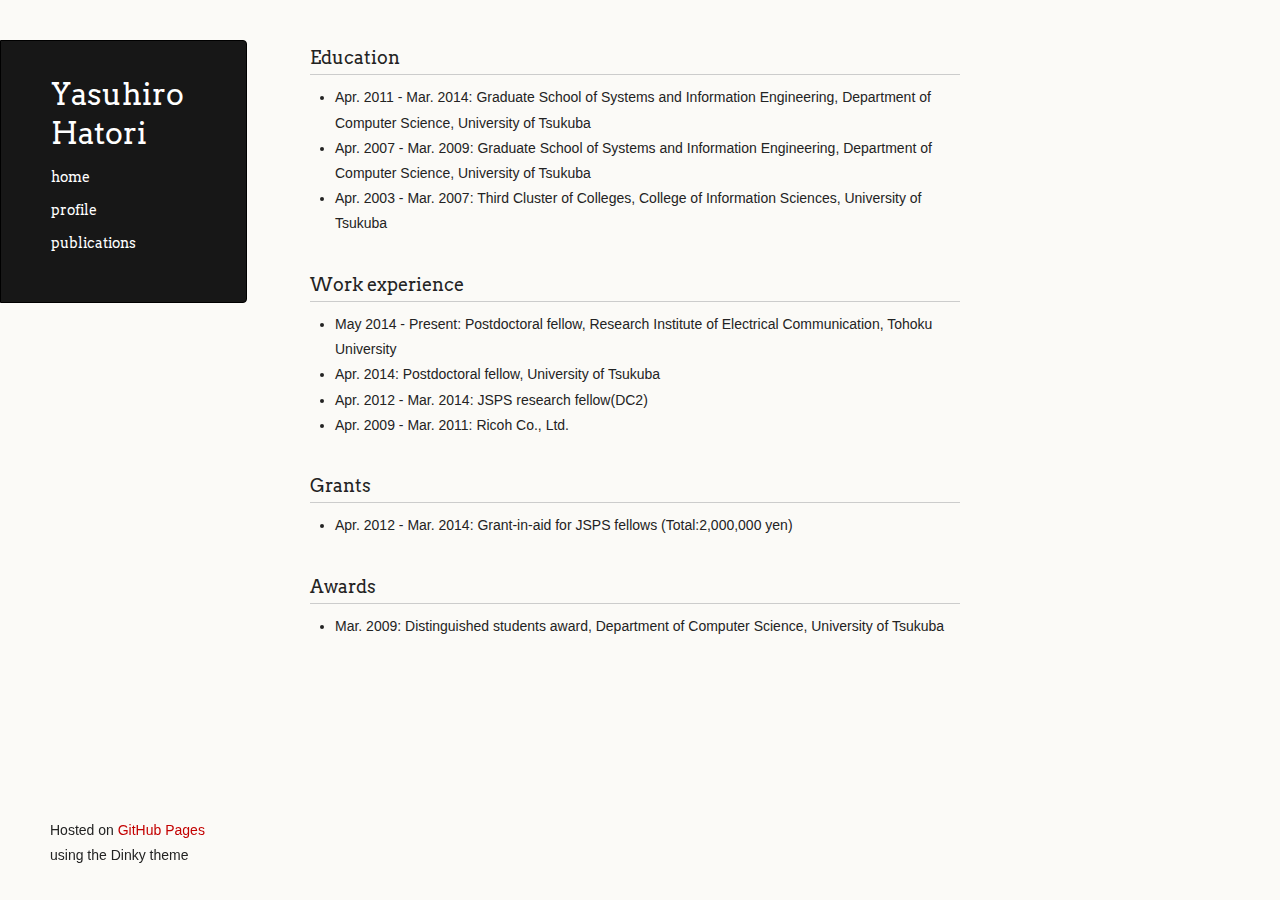
==== profile.html @ 6658a1cb "Initial commit" ====
<!doctype html>
<html>
  <head>
    <meta charset="utf-8">
    <meta http-equiv="X-UA-Compatible" content="chrome=1">
    <title>website</title>

    <link rel="stylesheet" href="stylesheets/styles.css">
    <link rel="stylesheet" href="stylesheets/pygment_trac.css">
    <script src="javascripts/scale.fix.js"></script>
    <meta name="viewport" content="width=device-width, initial-scale=1, user-scalable=no">
    <!--[if lt IE 9]>
    <script src="//html5shiv.googlecode.com/svn/trunk/html5.js"></script>
    <![endif]-->
  </head>
  <body>
    <div class="wrapper">
      <header>
        <h1 class="header">Yasuhiro Hatori</h1>
        <h3 class="header"><a href="./index.html">home</a></h3>
        <h3 class="header"><a href="./profile.html">profile</h3>
        <h3 class="header"><a href="./publications.html">publications</h3>
        <p class="header"></p>


<!--
        <ul>
          <li><a class="buttons github" href="https://github.com/yhatori">GitHub Profile</a></li>
        </ul>
-->
      </header>
      <section>
        <h3>
<a id="education" class="anchor" href="#education" aria-hidden="true"><span class="octicon octicon-link"></span></a>Education</h3>
<ul>
<li>Apr. 2011 - Mar. 2014: Graduate School of Systems and Information Engineering, Department of Computer Science, University of Tsukuba</li>
<li>Apr. 2007 - Mar. 2009: Graduate School of Systems and Information Engineering, Department of Computer Science, University of Tsukuba</li>
<li>Apr. 2003 - Mar. 2007: Third Cluster of Colleges, College of Information Sciences, University of Tsukuba</li>
</ul>

<h3>
<a id="work-experience" class="anchor" href="#work-experience" aria-hidden="true"><span class="octicon octicon-link"></span></a>Work experience</h3>
<ul>
<li>May 2014 - Present: Postdoctoral fellow, Research Institute of Electrical Communication, Tohoku University</li>
<li>Apr. 2014: Postdoctoral fellow, University of Tsukuba</li>
<li>Apr. 2012 - Mar. 2014: JSPS research fellow(DC2)</li>
<li>Apr. 2009 - Mar. 2011: Ricoh Co., Ltd.</li>
</ul>

<h3>
<a id="grants" class="anchor" href="#grants" aria-hidden="true"><span class="octicon octicon-link"></span></a>Grants</h3>
<ul>
<li>Apr. 2012 - Mar. 2014: Grant-in-aid for JSPS fellows (Total:2,000,000 yen)</li>
</ul>

<h3>
<a id="awards" class="anchor" href="#awards" aria-hidden="true"><span class="octicon octicon-link"></span></a>Awards</h3>
<ul>
<li>Mar. 2009: Distinguished students award, Department of Computer Science, University of Tsukuba</li>
</ul>
      
      </section>
      <footer>
        <p><small>Hosted on <a href="https://pages.github.com">GitHub Pages</a> using the Dinky theme</small></p>
      </footer>
    </div>
    <!--[if !IE]><script>fixScale(document);</script><![endif]-->
		
  </body>
</html>
---- stylesheets/styles.css ----
@import url(https://fonts.googleapis.com/css?family=Arvo:400,700,400italic);

/* MeyerWeb Reset */

html, body, div, span, applet, object, iframe,
h1, h2, h3, h4, h5, h6, p, blockquote, pre,
a, abbr, acronym, address, big, cite, code,
del, dfn, em, img, ins, kbd, q, s, samp,
small, strike, strong, sub, sup, tt, var,
b, u, i, center,
dl, dt, dd, ol, ul, li,
fieldset, form, label, legend,
table, caption, tbody, tfoot, thead, tr, th, td,
article, aside, canvas, details, embed,
figure, figcaption, footer, header, hgroup,
menu, nav, output, ruby, section, summary,
time, mark, audio, video {
  margin: 0;
  padding: 0;
  border: 0;
  font: inherit;
  vertical-align: baseline;
}


/* Base text styles */

body {
  padding:10px 50px 0 0;
  font-family:"Helvetica Neue", Helvetica, Arial, sans-serif;
	font-size: 14px;
	color: #232323;
	background-color: #FBFAF7;
	margin: 0;
	line-height: 1.8em;
	-webkit-font-smoothing: antialiased;

}

h1, h2, h3, h4, h5, h6 {
  color:#232323;
  margin:36px 0 10px;
}

p, ul, ol, table, dl {
  margin:0 0 22px;
}

h1, h2, h3 {
	font-family: Arvo, Monaco, serif;
  line-height:1.3;
	font-weight: normal;
}

h1,h2, h3 {
	display: block;
	border-bottom: 1px solid #ccc;
	padding-bottom: 5px;
}

h1 {
	font-size: 30px;
}

h2 {
	font-size: 24px;
}

h3 {
	font-size: 18px;
}

h4, h5, h6 {
	font-family: Arvo, Monaco, serif;
	font-weight: 700;
}

a {
  color:#C30000;
  font-weight:200;
  text-decoration:none;
}

a:hover {
	text-decoration: underline;
}

a small {
	font-size: 12px;
}

em {
	font-style: italic;
}

strong {
  font-weight:700;
}

ul {
  list-style-position: inside;
  list-style: disc;
  padding-left: 25px;
}

ol {
  list-style-position: inside;
  list-style: decimal;
  padding-left: 25px;
}

blockquote {
  margin: 0;
  padding: 0 0 0 20px;
  font-style: italic;
}

dl, dt, dd, dl p {
	font-color: #444;
}

dl dt {
  font-weight: bold;
}

dl dd {
  padding-left: 20px;
  font-style: italic;
}

dl p {
  padding-left: 20px;
  font-style: italic;
}

hr {
  border:0;
  background:#ccc;
  height:1px;
  margin:0 0 24px;
}

/* Images */

img {
  position: relative;
  margin: 0 auto;
  max-width: 650px;
  padding: 5px;
  margin: 10px 0 32px 0;
  border: 1px solid #ccc;
}

p img {
  display: inline;
  margin: 0;
  padding: 0;
  vertical-align: middle;
  text-align: center;
  border: none;
}

/* Code blocks */

code, pre {
	font-family: Monaco, "Bitstream Vera Sans Mono", "Lucida Console", Terminal, monospace;
  color:#000;
  font-size:14px;
}

pre {
	padding: 4px 12px;
  background: #FDFEFB;
  border-radius:4px;
  border:1px solid #D7D8C8;
  overflow: auto;
  overflow-y: hidden;
	margin-bottom: 32px;
}


/* Tables */

table {
  width:100%;
}

table {
  border: 1px solid #ccc;
  margin-bottom: 32px;
  text-align: left;
 }

th {
  font-family: 'Arvo', Helvetica, Arial, sans-serif;
	font-size: 18px;
	font-weight: normal;
  padding: 10px;
  background: #232323;
  color: #FDFEFB;
 }

td {
  padding: 10px;
	background: #ccc;
 }


/* Wrapper */
.wrapper {
  width:960px;
}


/* Header */

header {
	background-color: #171717;
	color: #FDFDFB;
  width:170px;
  float:left;
  position:fixed;
	border: 1px solid #000;
	-webkit-border-top-right-radius: 4px;
	-webkit-border-bottom-right-radius: 4px;
	-moz-border-radius-topright: 4px;
	-moz-border-radius-bottomright: 4px;
	border-top-right-radius: 4px;
	border-bottom-right-radius: 4px;
	padding: 34px 25px 22px 50px;
	margin: 30px 25px 0 0;
	-webkit-font-smoothing: antialiased;
}

p.header {
	font-size: 16px;
}

h1.header {
	font-family: Arvo, sans-serif;
	font-size: 30px;
	font-weight: 300;
	line-height: 1.3em;
	border-bottom: none;
	margin-top: 0;
}


h1.header, a.header, a.name, header a{
	color: #fff;
}

h3.header {
	font-family: Arvo, sans-serif;
	font-size: 14px;
	font-weight: 300;
	line-height: 1.3em;
	border-bottom: none;
	margin-top: 0;
}


h3.header, a.header, a.name, header a{
	color: #fff;
}

a.header {
	text-decoration: underline;
}

a.name {
	white-space: nowrap;
}

header ul {
  list-style:none;
  padding:0;
}

header li {
	list-style-type: none;
  width:132px;
  height:15px;
	margin-bottom: 12px;
	line-height: 1em;
	padding: 6px 6px 6px 7px;

	background: #AF0011;
	background: -moz-linear-gradient(top, #AF0011 0%, #820011 100%);
  background: -webkit-gradient(linear, left top, left bottom, color-stop(0%,#f8f8f8), color-stop(100%,#dddddd));
  background: -webkit-linear-gradient(top, #AF0011 0%,#820011 100%);
  background: -o-linear-gradient(top, #AF0011 0%,#820011 100%);
  background: -ms-linear-gradient(top, #AF0011 0%,#820011 100%);
  background: linear-gradient(top, #AF0011 0%,#820011 100%);

	border-radius:4px;
  border:1px solid #0D0D0D;

	-webkit-box-shadow: inset 0px 1px 1px 0 rgba(233,2,38, 1);
	box-shadow: inset 0px 1px 1px 0 rgba(233,2,38, 1);

}

header li:hover {
	background: #C3001D;
	background: -moz-linear-gradient(top, #C3001D 0%, #950119 100%);
  background: -webkit-gradient(linear, left top, left bottom, color-stop(0%,#f8f8f8), color-stop(100%,#dddddd));
  background: -webkit-linear-gradient(top, #C3001D 0%,#950119 100%);
  background: -o-linear-gradient(top, #C3001D 0%,#950119 100%);
  background: -ms-linear-gradient(top, #C3001D 0%,#950119 100%);
  background: linear-gradient(top, #C3001D 0%,#950119 100%);
}

a.buttons {
	-webkit-font-smoothing: antialiased;
	background: url(../images/arrow-down.png) no-repeat;
	font-weight: normal;
	text-shadow: rgba(0, 0, 0, 0.4) 0 -1px 0;
	padding: 2px 2px 2px 22px;
	height: 30px;
}

a.github {
	background: url(../images/octocat-small.png) no-repeat 1px;
}

a.buttons:hover {
	color: #fff;
	text-decoration: none;
}


/* Section - for main page content */

section {
  width:650px;
  float:right;
  padding-bottom:50px;
}


/* Footer */

footer {
  width:170px;
  float:left;
  position:fixed;
  bottom:10px;
	padding-left: 50px;
}

@media print, screen and (max-width: 960px) {

  div.wrapper {
    width:auto;
    margin:0;
  }

  header, section, footer {
    float:none;
    position:static;
    width:auto;
  }

	footer {
		border-top: 1px solid #ccc;
		margin:0 84px 0 50px;
		padding:0;
	}

  header {
    padding-right:320px;
  }

  section {
    padding:20px 84px 20px 50px;
    margin:0 0 20px;
  }

  header a small {
    display:inline;
  }

  header ul {
    position:absolute;
    right:130px;
    top:84px;
  }
}

@media print, screen and (max-width: 720px) {
  body {
    word-wrap:break-word;
  }

  header {
    padding:10px 20px 0;
		margin-right: 0;
  }

	section {
    padding:10px 0 10px 20px;
    margin:0 0 30px;
  }

	footer {
		margin: 0 0 0 30px;
	}

  header ul, header p.view {
    position:static;
  }
}

@media print, screen and (max-width: 480px) {

  header ul li.download {
    display:none;
  }

	footer {
		margin: 0 0 0 20px;
	}

	footer a{
		display:block;
	}

}

@media print {
  body {
    padding:0.4in;
    font-size:12pt;
    color:#444;
  }
}
---- stylesheets/pygment_trac.css ----
.highlight  { background: #ffffff; }
.highlight .c { color: #999988; font-style: italic } /* Comment */
.highlight .err { color: #a61717; background-color: #e3d2d2 } /* Error */
.highlight .k { font-weight: bold } /* Keyword */
.highlight .o { font-weight: bold } /* Operator */
.highlight .cm { color: #999988; font-style: italic } /* Comment.Multiline */
.highlight .cp { color: #999999; font-weight: bold } /* Comment.Preproc */
.highlight .c1 { color: #999988; font-style: italic } /* Comment.Single */
.highlight .cs { color: #999999; font-weight: bold; font-style: italic } /* Comment.Special */
.highlight .gd { color: #000000; background-color: #ffdddd } /* Generic.Deleted */
.highlight .gd .x { color: #000000; background-color: #ffaaaa } /* Generic.Deleted.Specific */
.highlight .ge { font-style: italic } /* Generic.Emph */
.highlight .gr { color: #aa0000 } /* Generic.Error */
.highlight .gh { color: #999999 } /* Generic.Heading */
.highlight .gi { color: #000000; background-color: #ddffdd } /* Generic.Inserted */
.highlight .gi .x { color: #000000; background-color: #aaffaa } /* Generic.Inserted.Specific */
.highlight .go { color: #888888 } /* Generic.Output */
.highlight .gp { color: #555555 } /* Generic.Prompt */
.highlight .gs { font-weight: bold } /* Generic.Strong */
.highlight .gu { color: #800080; font-weight: bold; } /* Generic.Subheading */
.highlight .gt { color: #aa0000 } /* Generic.Traceback */
.highlight .kc { font-weight: bold } /* Keyword.Constant */
.highlight .kd { font-weight: bold } /* Keyword.Declaration */
.highlight .kn { font-weight: bold } /* Keyword.Namespace */
.highlight .kp { font-weight: bold } /* Keyword.Pseudo */
.highlight .kr { font-weight: bold } /* Keyword.Reserved */
.highlight .kt { color: #445588; font-weight: bold } /* Keyword.Type */
.highlight .m { color: #009999 } /* Literal.Number */
.highlight .s { color: #d14 } /* Literal.String */
.highlight .na { color: #008080 } /* Name.Attribute */
.highlight .nb { color: #0086B3 } /* Name.Builtin */
.highlight .nc { color: #445588; font-weight: bold } /* Name.Class */
.highlight .no { color: #008080 } /* Name.Constant */
.highlight .ni { color: #800080 } /* Name.Entity */
.highlight .ne { color: #990000; font-weight: bold } /* Name.Exception */
.highlight .nf { color: #990000; font-weight: bold } /* Name.Function */
.highlight .nn { color: #555555 } /* Name.Namespace */
.highlight .nt { color: #000080 } /* Name.Tag */
.highlight .nv { color: #008080 } /* Name.Variable */
.highlight .ow { font-weight: bold } /* Operator.Word */
.highlight .w { color: #bbbbbb } /* Text.Whitespace */
.highlight .mf { color: #009999 } /* Literal.Number.Float */
.highlight .mh { color: #009999 } /* Literal.Number.Hex */
.highlight .mi { color: #009999 } /* Literal.Number.Integer */
.highlight .mo { color: #009999 } /* Literal.Number.Oct */
.highlight .sb { color: #d14 } /* Literal.String.Backtick */
.highlight .sc { color: #d14 } /* Literal.String.Char */
.highlight .sd { color: #d14 } /* Literal.String.Doc */
.highlight .s2 { color: #d14 } /* Literal.String.Double */
.highlight .se { color: #d14 } /* Literal.String.Escape */
.highlight .sh { color: #d14 } /* Literal.String.Heredoc */
.highlight .si { color: #d14 } /* Literal.String.Interpol */
.highlight .sx { color: #d14 } /* Literal.String.Other */
.highlight .sr { color: #009926 } /* Literal.String.Regex */
.highlight .s1 { color: #d14 } /* Literal.String.Single */
.highlight .ss { color: #990073 } /* Literal.String.Symbol */
.highlight .bp { color: #999999 } /* Name.Builtin.Pseudo */
.highlight .vc { color: #008080 } /* Name.Variable.Class */
.highlight .vg { color: #008080 } /* Name.Variable.Global */
.highlight .vi { color: #008080 } /* Name.Variable.Instance */
.highlight .il { color: #009999 } /* Literal.Number.Integer.Long */

.type-csharp .highlight .k { color: #0000FF }
.type-csharp .highlight .kt { color: #0000FF }
.type-csharp .highlight .nf { color: #000000; font-weight: normal }
.type-csharp .highlight .nc { color: #2B91AF }
.type-csharp .highlight .nn { color: #000000 }
.type-csharp .highlight .s { color: #A31515 }
.type-csharp .highlight .sc { color: #A31515 }
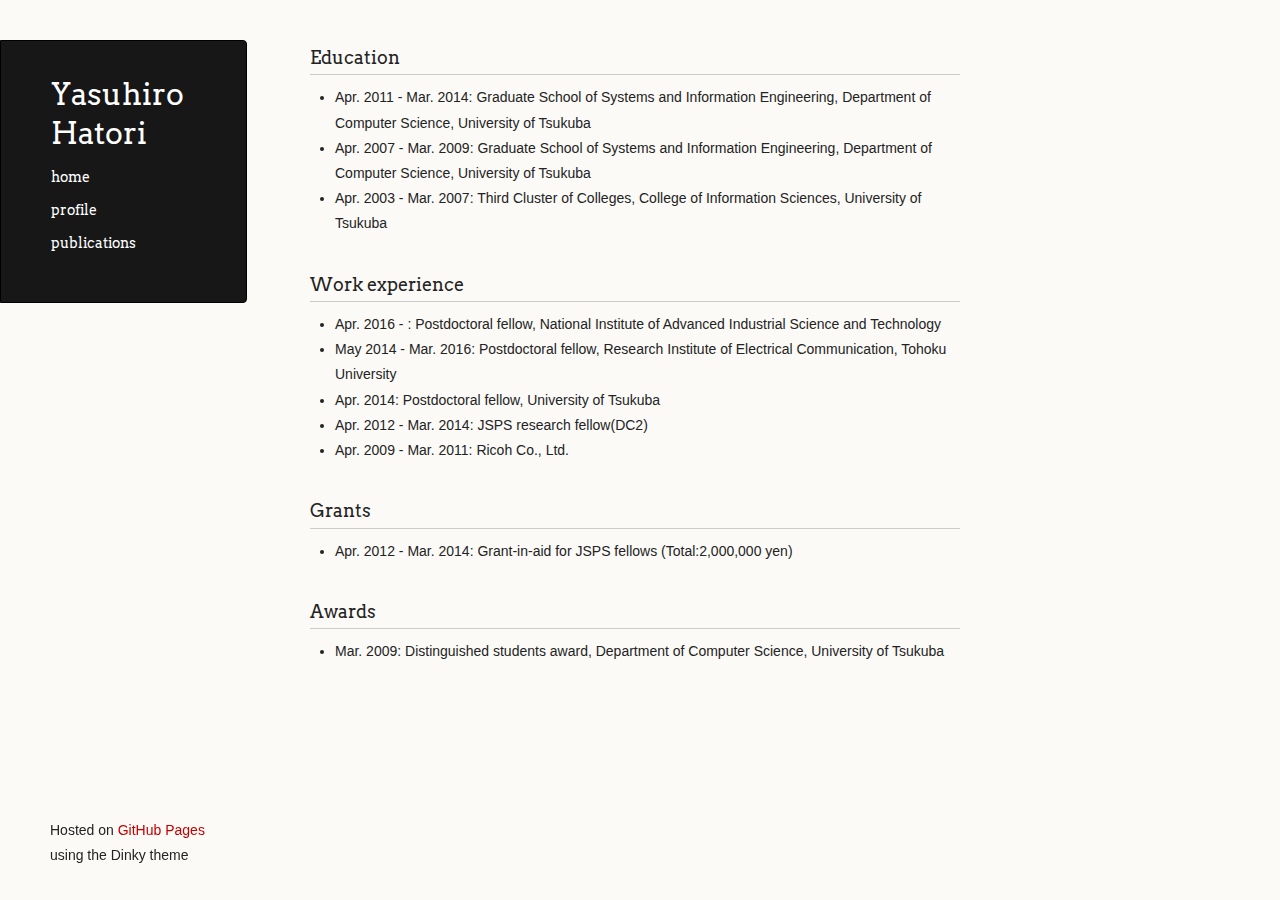
==== commit d0ea80f5: "Update profile and publication list." ====
--- a/profile.html
+++ b/profile.html
@@ -41,7 +41,8 @@
 <h3>
 <a id="work-experience" class="anchor" href="#work-experience" aria-hidden="true"><span class="octicon octicon-link"></span></a>Work experience</h3>
 <ul>
-<li>May 2014 - Present: Postdoctoral fellow, Research Institute of Electrical Communication, Tohoku University</li>
+<li>Apr. 2016 - : Postdoctoral fellow, National Institute of Advanced Industrial Science and Technology</li>
+<li>May 2014 - Mar. 2016: Postdoctoral fellow, Research Institute of Electrical Communication, Tohoku University</li>
 <li>Apr. 2014: Postdoctoral fellow, University of Tsukuba</li>
 <li>Apr. 2012 - Mar. 2014: JSPS research fellow(DC2)</li>
 <li>Apr. 2009 - Mar. 2011: Ricoh Co., Ltd.</li>
